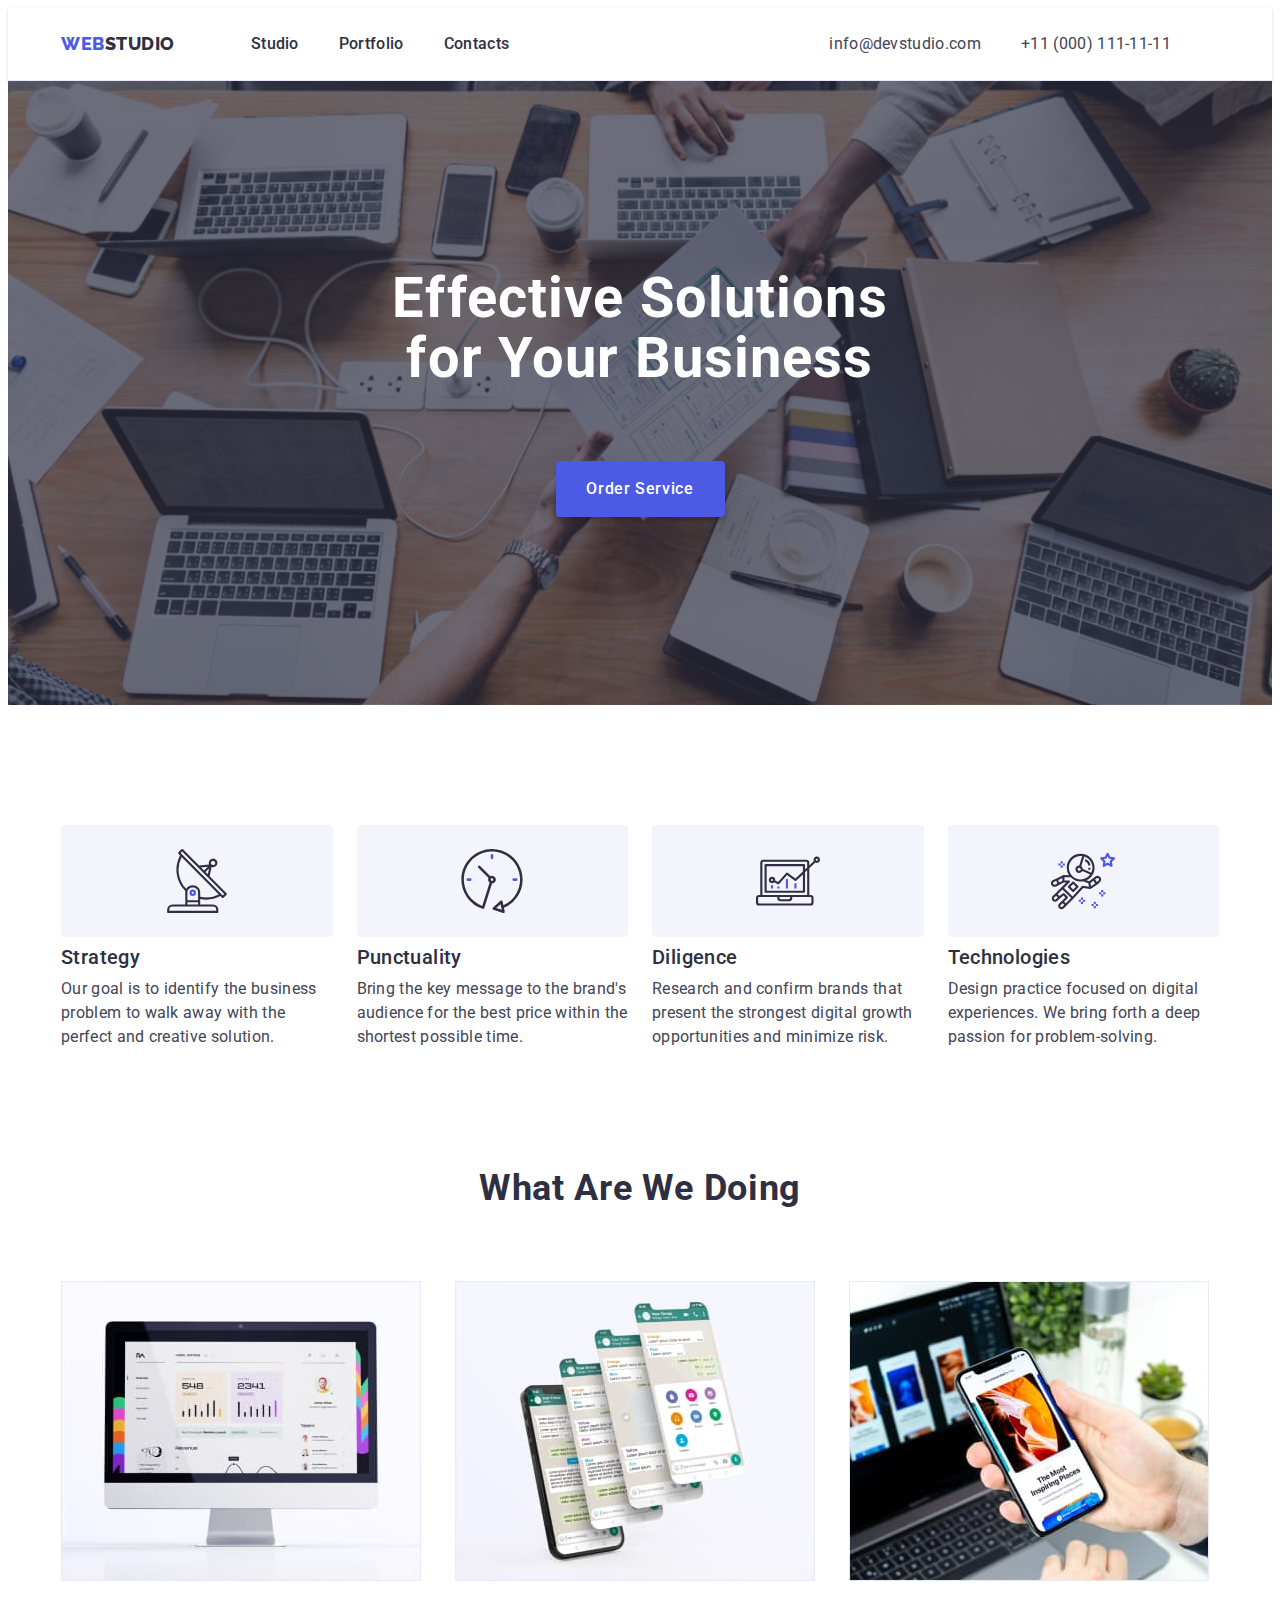
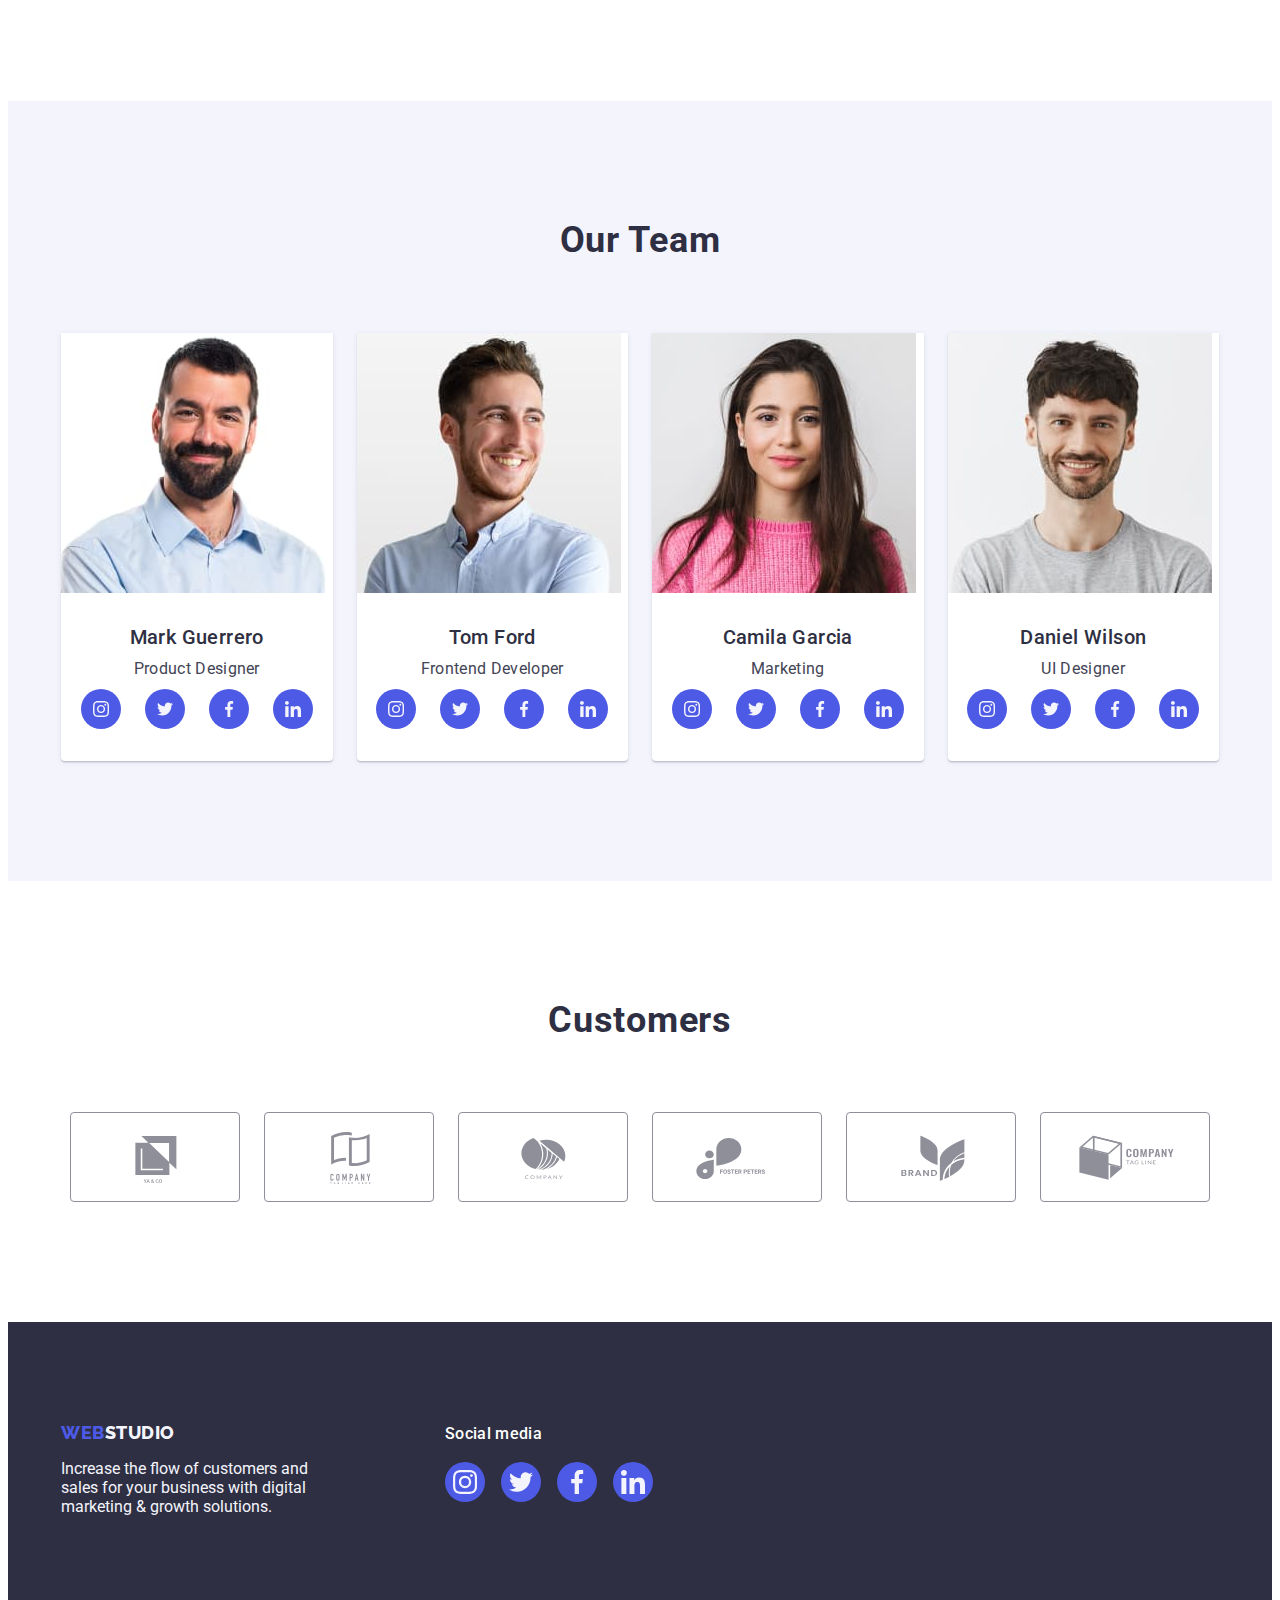
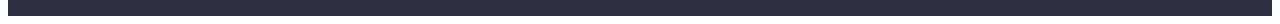
==== index.html @ 875d088f "Initial commit" ====
<!DOCTYPE html>
<html lang="en">
  <head>
    <meta charset="UTF-8" />
    <meta http-equiv="X-UA-Compatible" content="IE=edge" />
    <meta name="viewport" content="width=device-width, initial-scale=1.0" />
    <title>Webstudio</title>

    <!-- modern normalize -->
    <link
      rel="stylesheet"
      href="https://cdnjs.cloudflare.com/ajax/libs/modern-normalize/1.1.0/modern-normalize.min.css"
      integrity="sha512-wpPYUAdjBVSE4KJnH1VR1HeZfpl1ub8YT/NKx4PuQ5NmX2tKuGu6U/JRp5y+Y8XG2tV+wKQpNHVUX03MfMFn9Q=="
      crossorigin="anonymous"
      referrerpolicy="no-referrer"
    />

    <link rel="stylesheet" href="./css/styles.css" />
    <!-- Fonts -->
    <link rel="preconnect" href="https://fonts.googleapis.com" />
    <link rel="preconnect" href="https://fonts.gstatic.com" crossorigin />
    <link
      href="https://fonts.googleapis.com/css2?family=Montserrat:wght@160;700&family=Roboto:wght@160;500;700;900&display=swap"
      rel="stylesheet"
    />
    <link rel="preconnect" href="https://fonts.googleapis.com" />
    <link rel="preconnect" href="https://fonts.gstatic.com" crossorigin />
    <link
      href="https://fonts.googleapis.com/css2?family=Montserrat:wght@160;700&family=Raleway:wght@800&display=swap"
      rel="stylesheet"
    />
  </head>
  <body>
    <!-- page header -->

    <header class="header">
      <div class="header-container container">
        <nav class="nav">
          <!-- page logo -->

          <a class="header-logo link" href="./index.html"
            >Web<span class="header-logo-span">Studio</span></a
          >

          <!-- navigation -->
          <ul class="nav-list list">
            <li class="nav-info">
              <a class="nav-link link" href="./index.html">Studio</a>
            </li>
            <li class="nav-info">
              <a class="nav-link link" href="./portfolio.html">Portfolio</a>
            </li>
            <li class="nav-info">
              <a class="nav-link link" href="">Contacts</a>
            </li>
          </ul>
        </nav>

        <address class="address">
          <ul class="address-list list">
            <li>
              <a class="contacts link" href="mailto:info@devstudio.com"
                >info@devstudio.com</a
              >
            </li>
            <li>
              <a class="contacts link" href="tel:+110001111111"
                >+11 (000) 111-11-11</a
              >
            </li>
          </ul>
        </address>
      </div>
    </header>
    <!-- Section 1 -->
    <main>
      <section class="main">
        <div class="main-info container">
          <h1 class="main-title">Effective Solutions for Your Business</h1>
          <button class="main-title-btn" type="button">Order Service</button>
        </div>
      </section>
      <!-- Section 2 -->

      <section class="feature">
        <div class="feature-div container">
          <h2 class="visually-hidden">features</h2>
          <ul class="feature-list list">
            <li class="feature-pgrh">
              <div class="feature-div-icon">
                <svg class="feature-icon" width="64" height="64">
                  <use href="./images/icon.svg#icon-antenna"></use>
                </svg>
              </div>
              <h3 class="features-title">Strategy</h3>
              <p class="feature-p">
                Our goal is to identify the business problem to walk away with
                the perfect and creative solution.
              </p>
            </li>

            <li class="feature-pgrh">
              <div class="feature-div-icon">
                <svg class="feature-icon" width="64" height="64">
                  <use href="./images/icon.svg#icon-clock"></use>
                </svg>
              </div>
              <h3 class="features-title">Punctuality</h3>
              <p class="feature-p">
                Bring the key message to the brand's audience for the best price
                within the shortest possible time.
              </p>
            </li>

            <li class="feature-pgrh">
              <div class="feature-div-icon">
                <svg class="feature-icon" width="64" height="64">
                  <use href="./images/icon.svg#icon-diagram"></use>
                </svg>
              </div>
              <h3 class="features-title">Diligence</h3>
              <p class="feature-p">
                Research and confirm brands that present the strongest digital
                growth opportunities and minimize risk.
              </p>
            </li>

            <li class="feature-pgrh">
              <div class="feature-div-icon">
                <svg class="feature-icon" width="64" height="64">
                  <use href="./images/icon.svg#icon-astronaut"></use>
                </svg>
              </div>
              <h3 class="features-title">Technologies</h3>
              <p class="feature-p">
                Design practice focused on digital experiences. We bring forth a
                deep passion for problem-solving.
              </p>
            </li>
          </ul>
        </div>
      </section>

      <!-- Section 3 -->

      <section class="section-three">
        <div class="section-three-div container">
          <h2 class="section-three-title">What are we doing</h2>
          <ul class="section-three-img list">
            <li class="section-three-info">
              <img src="./images/image1.jpg" alt="image1.jpg" width="360" />
            </li>
            <li class="section-three-info">
              <img src="./images/image2.jpg" alt="image2.jpg" width="360" />
            </li>
            <li class="section-three-info">
              <img src="./images/image3.jpg" alt="image3.jpg" width="360" />
            </li>
          </ul>
        </div>
      </section>

      <!-- Section 4-->

      <section class="section-four">
        <div class="section-teammate container">
          <h2 class="team-title">Our Team</h2>
          <ul class="teammates-list list">
            <li class="teammate">
              <img src="./images/team1.jpg" width="264" alt="team1.jpg" />
              <div class="teammate-div">
                <h3 class="teammate-name">Mark Guerrero</h3>
                <p class="teammate-info">Product Designer</p>
                <ul class="socials list">
                  <li class="socials-item">
                    <a
                      class="socials-link link"
                      href="https://instagram.com"
                      target="_blank"
                      rel="noopener noreferrer"
                      aria-label="Instagram icon"
                    >
                      <svg class="socials-icon" width="16" height="16">
                        <use href="./images/icon.svg#icon-instagram"></use>
                      </svg>
                    </a>
                  </li>
                  <li class="socials-item">
                    <a
                      class="socials-link link"
                      href="https://twitter.com"
                      target="_blank"
                      rel="noopener noreferrer"
                      aria-label="Twitter icon"
                    >
                      <svg class="socials-icon" width="16" height="16">
                        <use href="./images/icon.svg#icon-twitter"></use>
                      </svg>
                    </a>
                  </li>
                  <li class="socials-item">
                    <a
                      class="socials-link link"
                      href="https://facebook.com"
                      target="_blank"
                      rel="noopener noreferrer"
                      aria-label="Facebook icon"
                    >
                      <svg class="socials-icon" width="16" height="16">
                        <use href="./images/icon.svg#icon-facebook"></use>
                      </svg>
                    </a>
                  </li>
                  <li class="socials-item">
                    <a
                      class="socials-link link"
                      href="https://ua.linkedin.com"
                      target="_blank"
                      rel="noopener noreferrer"
                      aria-label="Linkedin icon"
                    >
                      <svg class="socials-icon" width="16" height="16">
                        <use href="./images/icon.svg#icon-linkedin"></use>
                      </svg>
                    </a>
                  </li>
                </ul>
              </div>
            </li>

            <li class="teammate">
              <img src="./images/team2.jpg" width="264" alt="team2.jpg" />
              <div class="teammate-div">
                <h3 class="teammate-name">Tom Ford</h3>
                <p class="teammate-info">Frontend Developer</p>
                <ul class="socials list">
                  <li class="socials-item">
                    <a
                      class="socials-link link"
                      href="https://instagram.com"
                      target="_blank"
                      rel="noopener noreferrer"
                      aria-label="Instagram icon"
                    >
                      <svg class="socials-icon" width="16" height="16">
                        <use href="./images/icon.svg#icon-instagram"></use>
                      </svg>
                    </a>
                  </li>
                  <li class="socials-item">
                    <a
                      class="socials-link link"
                      href="https://twitter.com"
                      target="_blank"
                      rel="noopener noreferrer"
                      aria-label="Twitter icon"
                    >
                      <svg class="socials-icon" width="16" height="16">
                        <use href="./images/icon.svg#icon-twitter"></use>
                      </svg>
                    </a>
                  </li>
                  <li class="socials-item">
                    <a
                      class="socials-link link"
                      href="https://facebook.com"
                      target="_blank"
                      rel="noopener noreferrer"
                      aria-label="Facebook icon"
                    >
                      <svg class="socials-icon" width="16" height="16">
                        <use href="./images/icon.svg#icon-facebook"></use>
                      </svg>
                    </a>
                  </li>
                  <li class="socials-item">
                    <a
                      class="socials-link link"
                      href="https://ua.linkedin.com"
                      target="_blank"
                      rel="noopener noreferrer"
                      aria-label="Linkedin icon"
                    >
                      <svg class="socials-icon" width="16" height="16">
                        <use href="./images/icon.svg#icon-linkedin"></use>
                      </svg>
                    </a>
                  </li>
                </ul>
              </div>
            </li>

            <li class="teammate">
              <img src="./images/team3.jpg" width="264" alt="team3.jpg" />
              <div class="teammate-div">
                <h3 class="teammate-name">Camila Garcia</h3>
                <p class="teammate-info">Marketing</p>
                <ul class="socials list">
                  <li class="socials-item">
                    <a
                      class="socials-link link"
                      href="https://instagram.com"
                      target="_blank"
                      rel="noopener noreferrer"
                      aria-label="Instagram icon"
                    >
                      <svg class="socials-icon" width="16" height="16">
                        <use href="./images/icon.svg#icon-instagram"></use>
                      </svg>
                    </a>
                  </li>
                  <li class="socials-item">
                    <a
                      class="socials-link link"
                      href="https://twitter.com"
                      target="_blank"
                      rel="noopener noreferrer"
                      aria-label="Twitter icon"
                    >
                      <svg class="socials-icon" width="16" height="16">
                        <use href="./images/icon.svg#icon-twitter"></use>
                      </svg>
                    </a>
                  </li>
                  <li class="socials-item">
                    <a
                      class="socials-link link"
                      href="https://facebook.com"
                      target="_blank"
                      rel="noopener noreferrer"
                      aria-label="Facebook icon"
                    >
                      <svg class="socials-icon" width="16" height="16">
                        <use href="./images/icon.svg#icon-facebook"></use>
                      </svg>
                    </a>
                  </li>
                  <li class="socials-item">
                    <a
                      class="socials-link link"
                      href="https://ua.linkedin.com"
                      target="_blank"
                      rel="noopener noreferrer"
                      aria-label="Linkedin icon"
                    >
                      <svg class="socials-icon" width="16" height="16">
                        <use href="./images/icon.svg#icon-linkedin"></use>
                      </svg>
                    </a>
                  </li>
                </ul>
              </div>
            </li>

            <li class="teammate">
              <img src="./images/team4.jpg" width="264" alt="team4.jpg" />
              <div class="teammate-div">
                <h3 class="teammate-name">Daniel Wilson</h3>
                <p class="teammate-info">UI Designer</p>
                <ul class="socials list">
                  <li class="socials-item">
                    <a
                      class="socials-link link"
                      href="https://instagram.com"
                      target="_blank"
                      rel="noopener noreferrer"
                      aria-label="Instagram icon"
                    >
                      <svg class="socials-icon" width="16" height="16">
                        <use href="./images/icon.svg#icon-instagram"></use>
                      </svg>
                    </a>
                  </li>
                  <li class="socials-item">
                    <a
                      class="socials-link link"
                      href="https://twitter.com"
                      target="_blank"
                      rel="noopener noreferrer"
                      aria-label="Twitter icon"
                    >
                      <svg class="socials-icon" width="16" height="16">
                        <use href="./images/icon.svg#icon-twitter"></use>
                      </svg>
                    </a>
                  </li>
                  <li class="socials-item">
                    <a
                      class="socials-link link"
                      href="https://facebook.com"
                      target="_blank"
                      rel="noopener noreferrer"
                      aria-label="Facebook icon"
                    >
                      <svg class="socials-icon" width="16" height="16">
                        <use href="./images/icon.svg#icon-facebook"></use>
                      </svg>
                    </a>
                  </li>
                  <li class="socials-item">
                    <a
                      class="socials-link link"
                      href="https://linkedin.com"
                      target="_blank"
                      rel="noopener noreferrer"
                      aria-label="Linkedin icon"
                    >
                      <svg class="socials-icon" width="16" height="16">
                        <use href="./images/icon.svg#icon-linkedin"></use>
                      </svg>
                    </a>
                  </li>
                </ul>
              </div>
            </li>
          </ul>
        </div>
      </section>

      <!-- Section 5 -->

      <section class="section-five">
        <div class="container">
          <h2 class="section-five-title">Customers</h2>
          <ul class="section-customers list">
            <li class="section-customers-info">
              <a class="customers-link link" href="">
                <svg class="customers-icon" width="104" height="56">
                  <use href="./images/icon.svg#icon-Logo-1"></use>
                </svg>
              </a>
            </li>
            <li class="section-customers-info">
              <a class="customers-link link" href=""
                ><svg class="customers-icon" width="104" height="56">
                  <use href="./images/icon.svg#icon-Logo-2"></use>
                </svg>
              </a>
            </li>
            <li class="section-customers-info">
              <a class="customers-link link" href=""
                ><svg class="customers-icon" width="104" height="56">
                  <use href="./images/icon.svg#icon-Logo-3"></use>
                </svg>
              </a>
            </li>
            <li class="section-customers-info">
              <a class="customers-link link" href=""
                ><svg class="customers-icon" width="104" height="56">
                  <use href="./images/icon.svg#icon-Logo-4"></use>
                </svg>
              </a>
            </li>
            <li class="section-customers-info">
              <a class="customers-link link" href=""
                ><svg class="customers-icon" width="104" height="56">
                  <use href="./images/icon.svg#icon-Logo-5"></use>
                </svg>
              </a>
            </li>
            <li class="section-customers-info">
              <a class="customers-link link" href=""
                ><svg class="customers-icon" width="104" height="56">
                  <use href="./images/icon.svg#icon-Logo-6"></use>
                </svg>
              </a>
            </li>
          </ul>
        </div>
      </section>
    </main>

    <!-- Footer -->

    <footer class="footer">
      <div class="footer-div container">
        <div class="footer-logo-div">
          <a class="footer-logo link" href="./index.html"
            >Web<span class="footer-logo-span-two">Studio</span></a
          >
          <p class="footer-p">
            Increase the flow of customers and sales for your business with
            digital marketing & growth solutions.
          </p>
        </div>
        <div class="footer-socials-container">
          <p class="footer-socials-title">Social media</p>
          <ul class="footer-list list">
            <li class="footer-socials-item">
              <a
                class="footer-socials-link link"
                href="https://instagram.com"
                target="_blank"
                rel="noopener noreferrer"
                aria-label="Instagram icon"
              >
                <svg class="socials-icon" width="24" height="24">
                  <use href="./images/icon.svg#icon-instagram"></use>
                </svg>
              </a>
            </li>
            <li class="footer-socials-item">
              <a
                class="footer-socials-link link"
                href="https://twitter.com"
                target="_blank"
                rel="noopener noreferrer"
                aria-label="Twitter icon"
              >
                <svg class="socials-icon" width="24" height="24">
                  <use href="./images/icon.svg#icon-twitter"></use>
                </svg>
              </a>
            </li>
            <li class="footer-socials-item">
              <a
                class="footer-socials-link link"
                href="https://facebook.com"
                target="_blank"
                rel="noopener noreferrer"
                aria-label="Facebook icon"
              >
                <svg class="socials-icon" width="24" height="24">
                  <use href="./images/icon.svg#icon-facebook"></use>
                </svg>
              </a>
            </li>
            <li class="footer-socials-item">
              <a
                class="footer-socials-link link"
                href="https://linkedin.com"
                target="_blank"
                rel="noopener noreferrer"
                aria-label="Linkedin icon"
              >
                <svg class="socials-icon" width="24" height="24">
                  <use href="./images/icon.svg#icon-linkedin"></use>
                </svg>
              </a>
            </li>
          </ul>
        </div>
      </div>
    </footer>
  </body>
</html>
---- css/styles.css ----
:root {
  --body-cl: #ffffff;
  --logo-cl: #4d5ae5;
  --logo-span-cl: #2e2f42;
  --nav-cl: #2e2f42;
  --contacts-cl: #434455;
  --section-bcl: #2e2f42;
  --paragrah-cl: #434455;
  --title-cl: #2e2f42;
  --p-btn-cl: #4d5ae5;
  --p-btn-bcl: #f4f4fd;
  --p-row-title-cl: #2e2f42;
  --p-row-title-p-cl: #434455;
  --btn-main-bcl: #4d5ae5;
  --cl-btn-portfolio: #e7e9fc;
  --icons-cl:  #8e8f99;;
  --icons-hover-cl: #404bbf;
  --socials-footer-cl: #ffffff;
  --socials--footer-bcl: #4d5ae5;
}
.visually-hidden {
  position: absolute;
  width: 1px;
  height: 1px;
  margin: -1px;
  border: 0;
  padding: 0;

  white-space: nowrap;
  clip-path: inset(100%);
  clip: rect(0 0 0 0);
  overflow: hidden;
}

/* Main Page */
body {
  font-family: "Roboto", sans-serif;
  color: #434455;
  background-color: var(--body-cl);
}

p,
h1,
h2,
h3,
h4 {
  margin: 0;
}

ul {
  margin: 0;
  padding-left: 0;
}

.header-container {
  display: flex;
  align-items: center;
}

.container {
  width: 1158px;
  padding: 0 15px;
  margin: 0 auto;
}

header {
  border-bottom: 1px solid #e7e9fc;
}

img {
  display: block;
}

.header {
  box-shadow: 0px 2px 1px rgba(46, 47, 66, 0.08),
    0px 1px 1px rgba(46, 47, 66, 0.16), 0px 1px 6px rgba(46, 47, 66, 0.08);
}

.header-logo {
  display: inline-block;
  margin-bottom: 0;
  font-family: "Raleway", sans-serif;
  font-weight: 800;
  font-size: 18px;
  line-height: 1.17;
  letter-spacing: 0.03em;
  text-transform: uppercase;
  color: var(--logo-cl);
  margin-right: 76px;
}

.header-logo-span {
  color: var(--logo-span-cl);
}

.list {
  list-style: none;
}

.nav {
  display: flex;
  align-items: center;
}

.nav-list {
  display: flex;
  gap: 40px;
  margin: 0 auto;
}
.nav-link {
  display: block;
  padding: 24px 0;
  font-weight: 500;
  font-size: 16px;
  line-height: 1.5;
  letter-spacing: 0.02em;
  color: var(--nav-cl);
}
.nav-link:hover {
  color: #404bbf;
}
.nav-link:focus {
  color: #404bbf;
}

.address {
  font-family: "Roboto", sans-serif;
  font-weight: 400;
  font-style: normal;
  margin-left: 320px;
}

.address-list {
  display: flex;
  gap: 40px;
}

.link {
  text-decoration: none;
}

.contacts {
  font-size: 16px;
  line-height: 1.5;
  letter-spacing: 0.02em;
  color: var(--contacts-cl);
  margin: 0 auto;
}
.contacts:hover,
.contacts:focus {
  color: #404bbf;
}

.main {
  background-color: var(--section-bcl);
  padding: 188px 0;
  background-image: linear-gradient(
      rgba(46, 47, 66, 0.7),
      rgba(46, 47, 66, 0.7)
    ),
    url(../images/people-office.jpg);
  background-repeat: no-repeat;
  background-position: center;
  background-size: cover;
  max-width: 1440px;
  margin: 0 auto;
}

.main-title {
  font-size: 56px;
  line-height: 1.07;
  text-align: center;
  letter-spacing: 0.02em;
  color: #ffffff;
  max-width: 496px;
  margin-left: auto;
  margin-right: auto;
  margin-bottom: 72px;
}

.main-title-btn {
  display: block;
  min-width: 169px;
  height: 56px;
  border: none;
  background-color: var(--btn-main-bcl);
  border-radius: 4px;
  cursor: pointer;
  background-color: #4d5ae5;
  font-family: "Roboto", sans-serif;
  font-weight: 500;
  font-size: 16px;
  line-height: 1.5;
  letter-spacing: 0.04em;
  color: #ffffff;
  margin: 0 auto;
  box-shadow: 0px 4px 4px rgba(0, 0, 0, 0.15);
}
.main-title-btn:hover,
.main-title-btn:focus {
  background-color: #404bbf;
  cursor: pointer;
}

.feature {
  padding: 120px 0;
}

.features-title {
  font-weight: 500;
  font-size: 20px;
  line-height: 1.2;
  letter-spacing: 0.02em;
  color: var(--section-bcl);
}

.feature-div-icon {
  display: flex;
  justify-content: center;
  align-items: center;
  height: 112px;
  background-color: #f4f4fd;
  border-radius: 4px;
  margin-bottom: 8px;
}

.feature-list {
  display: flex;
  gap: 24px;
}

.feature-pgrh {
  width: calc((100% - 72px) / 4);
}

.features-title {
  margin-bottom: 8px;
}

.feature-p {
  font-weight: 400;
  font-size: 16px;
  line-height: 1.5;
  letter-spacing: 0.02em;
  color: var(--paragrah-cl);
}

.section-three {
  padding-bottom: 120px;
}

.section-three-div {
  margin: 0 auto;
}

.section-three-title {
  margin-bottom: 72px;
  font-size: 36px;
  line-height: 1.11;
  text-align: center;
  letter-spacing: 0.02em;
  text-transform: capitalize;
  color: var(--title-cl);
}

.section-three-img {
  display: flex;
  gap: 24px;
  margin: 0 auto;
  padding: 0;
}

.section-three-info {
  width: calc((100% - 3 * 16px) / 3);
}

.section-four {
  background-color: #f4f4fd;
  padding: 120px 0;
  margin: 0 auto;
}

.section-teammmate {
  margin: 0 auto;
}

.team-title {
  margin-bottom: 72px;
  font-size: 36px;
  line-height: 1.11;
  text-align: center;
  letter-spacing: 0.02em;
  text-transform: capitalize;
  color: var(--title-cl);
}

.teammates-list {
  display: flex;
  gap: 24px;
}

.teammate-div {
  padding: 32px 0px;
  border-radius: 0px 0px 4px 4px;
}

.teammate {
  width: calc((100% - 72px) / 4);
  background-color: #ffffff;
  box-shadow: 0px 1px 6px rgba(46, 47, 66, 0.08),
    0px 1px 1px rgba(46, 47, 66, 0.16), 0px 2px 1px rgba(46, 47, 66, 0.08);
  border-radius: 0px 0px 4px 4px;
}

.teammate-name {
  text-align: center;
  margin-bottom: 8px;
  font-weight: 500;
  font-size: 20px;
  line-height: 1.2;
  letter-spacing: 0.02em;
  color: var(--title-cl);
  padding: 0;
}

.teammate-info {
  text-align: center;
  font-weight: 400;
  font-size: 16px;
  line-height: 1.5;
  letter-spacing: 0.02em;
  padding: 0;
  margin-bottom: 8px;
}
/* Socials */
.socials {
  display: flex;
  justify-content: center;
  gap: 24px;
}
.socials-link {
  display: flex;
  justify-content: center;
  align-items: center;

  width: 40px;
  height: 40px;

  background-color: #4d5ae5;
  border-radius: 50%;
}
.socials-link:hover,
.socials-link:focus {
  background-color: #404bbf;
}
.socials-icon {
  fill: #f4f4fd;
}

.section-five {
  padding-top: 120px;
  padding-bottom: 120px;
}

.section-five-title {
  font-family: "Roboto", sans-serif;
  font-style: normal;
  font-weight: 700;
  font-size: 36px;
  line-height: 1.1;
  text-align: center;
  letter-spacing: 0.02em;
  text-transform: capitalize;
  color: #2e2f42;
  margin-bottom: 72px;
}

.section-customers {
  display: flex;
  justify-content: center;
  align-items: center;
  padding: 0px;
  gap: 24px;
}

.customers-link {
  display: flex;
  justify-content: center;
  align-items: center;
  width: 168px;
  height: 88px;
  border: 1px solid #8e8f99;
  border-radius: 4px;
  color: var(--icons-cl);
}

.customers-icon {
  fill: currentColor;
}
.customers-link:hover .customers-icon,
.customers-link:focus .customers-icon {
  fill: #404bbf;
}

.customers-link:hover,
.customers-link:focus {
  border-color: #404bbf;
  color: #404bbf;
}

/* Footer */

.footer {
  padding: 100px 0;
  background-color: var(--section-bcl);
  margin: 0 auto;
}
.footer-p {
  font-weight: 400;
  color: #f4f4fd;
  max-width: 264px;
}

.footer-div {
  display: flex;
  align-items: baseline;
  gap: 120px;
}

.footer-socials-title {
  font-weight: 500;
  font-size: 16px;
  line-height: 1.5;
  letter-spacing: 0.02em;
  color: var(--socials-footer-cl);
  margin-bottom: 16px;
}

.footer-list {
  display: flex;
  gap: 16px;
}

.footer-socials-link {
  width: 100%;
  height: 100%;
  background-color: var(--socials--footer-bcl);
  border-radius: 50%;
  display: flex;
  align-items: center;
  justify-content: center;
  width: 40px;
  height: 40px;
}

.footer-socials-link:hover,
.footer-socials-link:focus {
  background-color: #31d0aa;
}

.footer-logo {
  display: inline-block;
  margin-bottom: 16px;
  font-family: "Raleway", sans-serif;
  font-weight: 800;
  font-size: 18px;
  line-height: 1.17;
  letter-spacing: 0.03em;
  text-transform: uppercase;
  color: var(--logo-cl);
}
.footer-logo-span-two {
  color: #f4f4fd;
}

/* Portfolio */

.section-portfolio {
  padding: 96px 0 120px;
}

.portfolio-btn {
  display: flex;
  justify-content: center;
  gap: 24px;
  margin-bottom: 72px;
}

.p-btn {
  font-family: "Roboto", sans-serif;
  font-weight: 500;
  font-size: 16px;
  line-height: 1.5;
  letter-spacing: 0.04em;
  color: var(--p-btn-cl);
  background-color: var(--p-btn-bcl);
  padding: 12px 24px;
  border: 1px solid var(--cl-btn-portfolio);
  border-radius: 4px;
}

.p-btn:hover,
.p-btn:focus {
  border: 1px solid transparent;
  color: #ffffff;
  background-color: #404bbf;
  cursor: pointer;
  box-shadow: 0px 3px 1px rgba(0, 0, 0, 0.1), 0px 2px 1px rgba(0, 0, 0, 0.08),
    0px 2px 2px rgba(0, 0, 0, 0.12);
}

.portfolio-list {
  display: flex;
  flex-wrap: wrap;
  column-gap: 24px;
  row-gap: 48px;
  margin: 0 auto;
  padding: 0;
}

.portfolio-list-info {
  width: calc((100% - 48px) / 3);
  height: 420.8px;
}

.portfolio-link-info {
  display: block;
}

.portfolio-link-info:hover,
.portfolio-link-info:focus {
  box-shadow: 0px 1px 6px rgba(46, 47, 66, 0.08),
    0px 1px 1px rgba(46, 47, 66, 0.16), 0px 2px 1px rgba(46, 47, 66, 0.08);
}

.portfolio-container-list {
  padding: 32px 16px;
  border: 1px solid #e7e9fc;
  border-top: none;
  margin-bottom: 8px;
}
.row-title {
  font-family: "Roboto", sans-serif;
  font-style: normal;
  font-weight: 500;
  font-size: 20px;
  line-height: 24px;
  letter-spacing: 0.02em;
  color: var(--p-row-title-cl);
  margin-bottom: 8px;
}

.row-title-p {
  font-family: "Roboto", sans-serif;
  font-style: normal;
  font-weight: 400;
  font-size: 16px;
  line-height: 24px;
  letter-spacing: 0.02em;
  color: var(--p-row-title-p-cl);
}
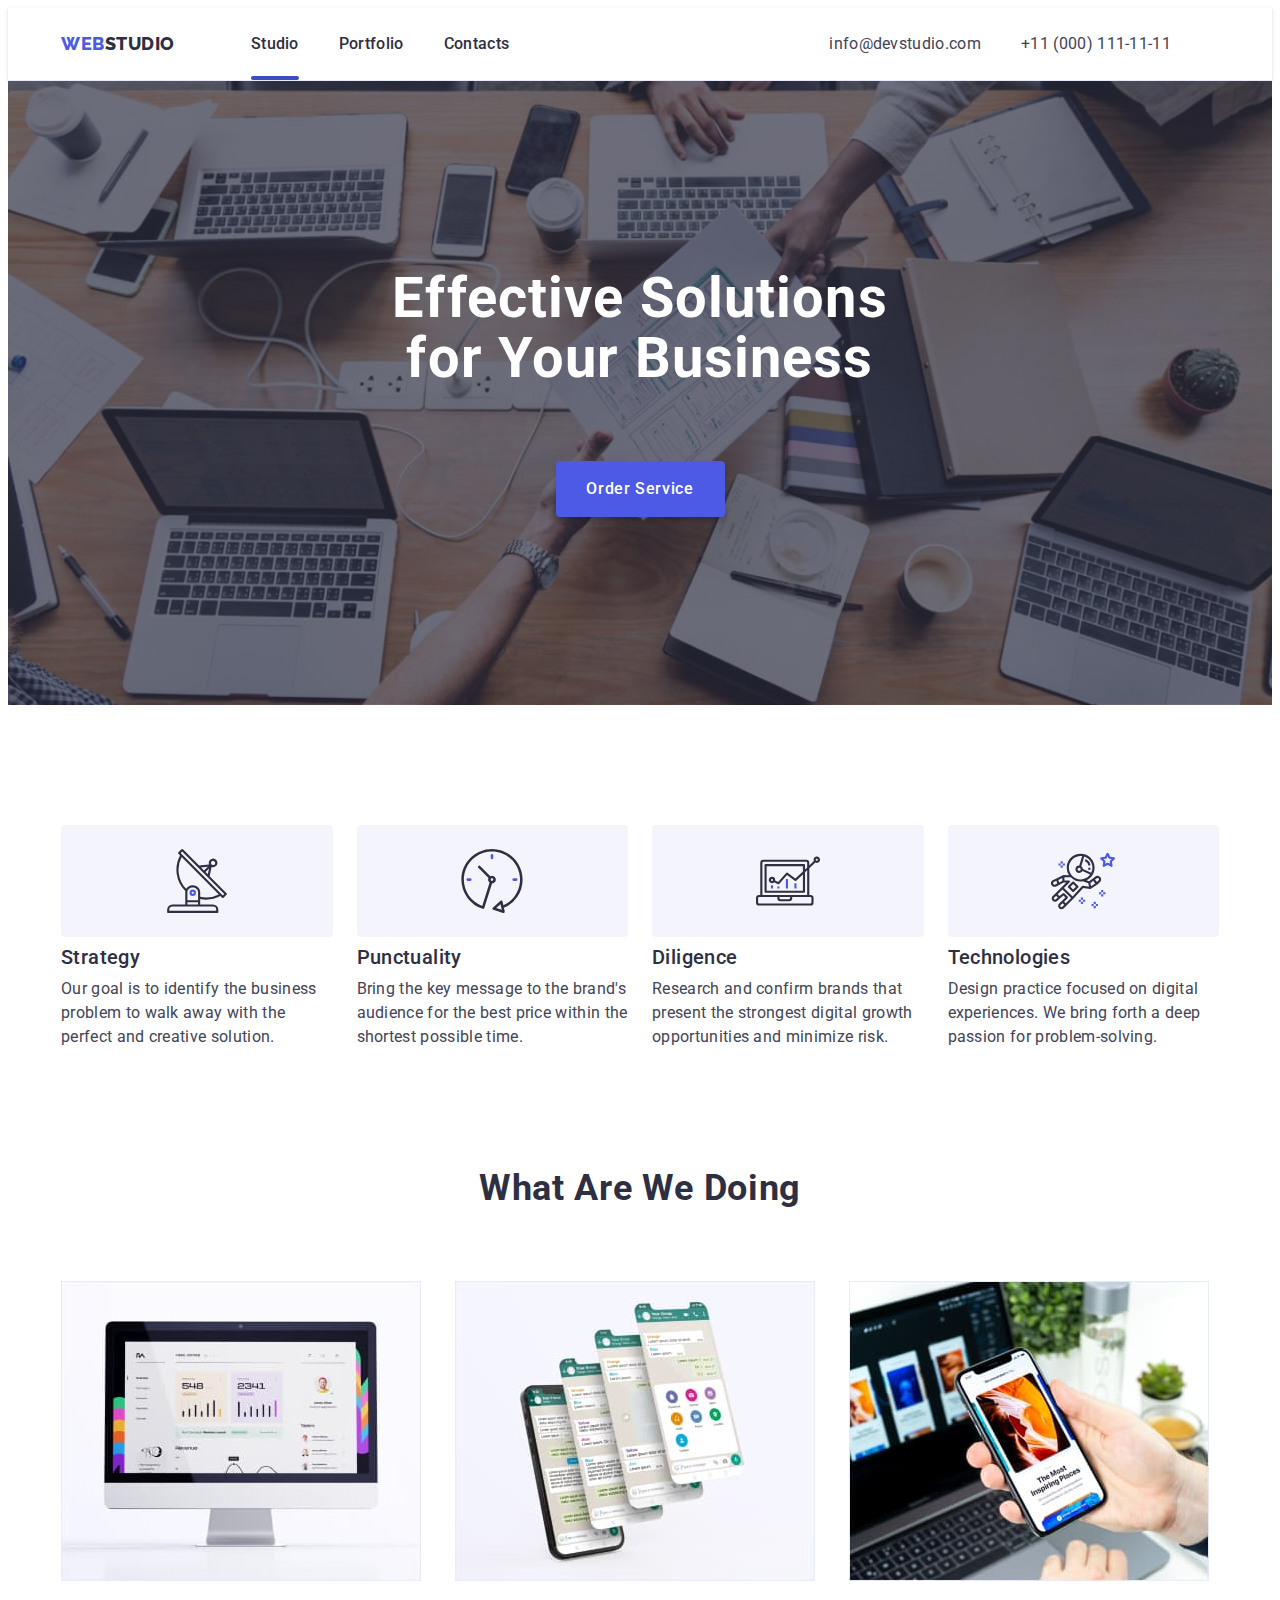
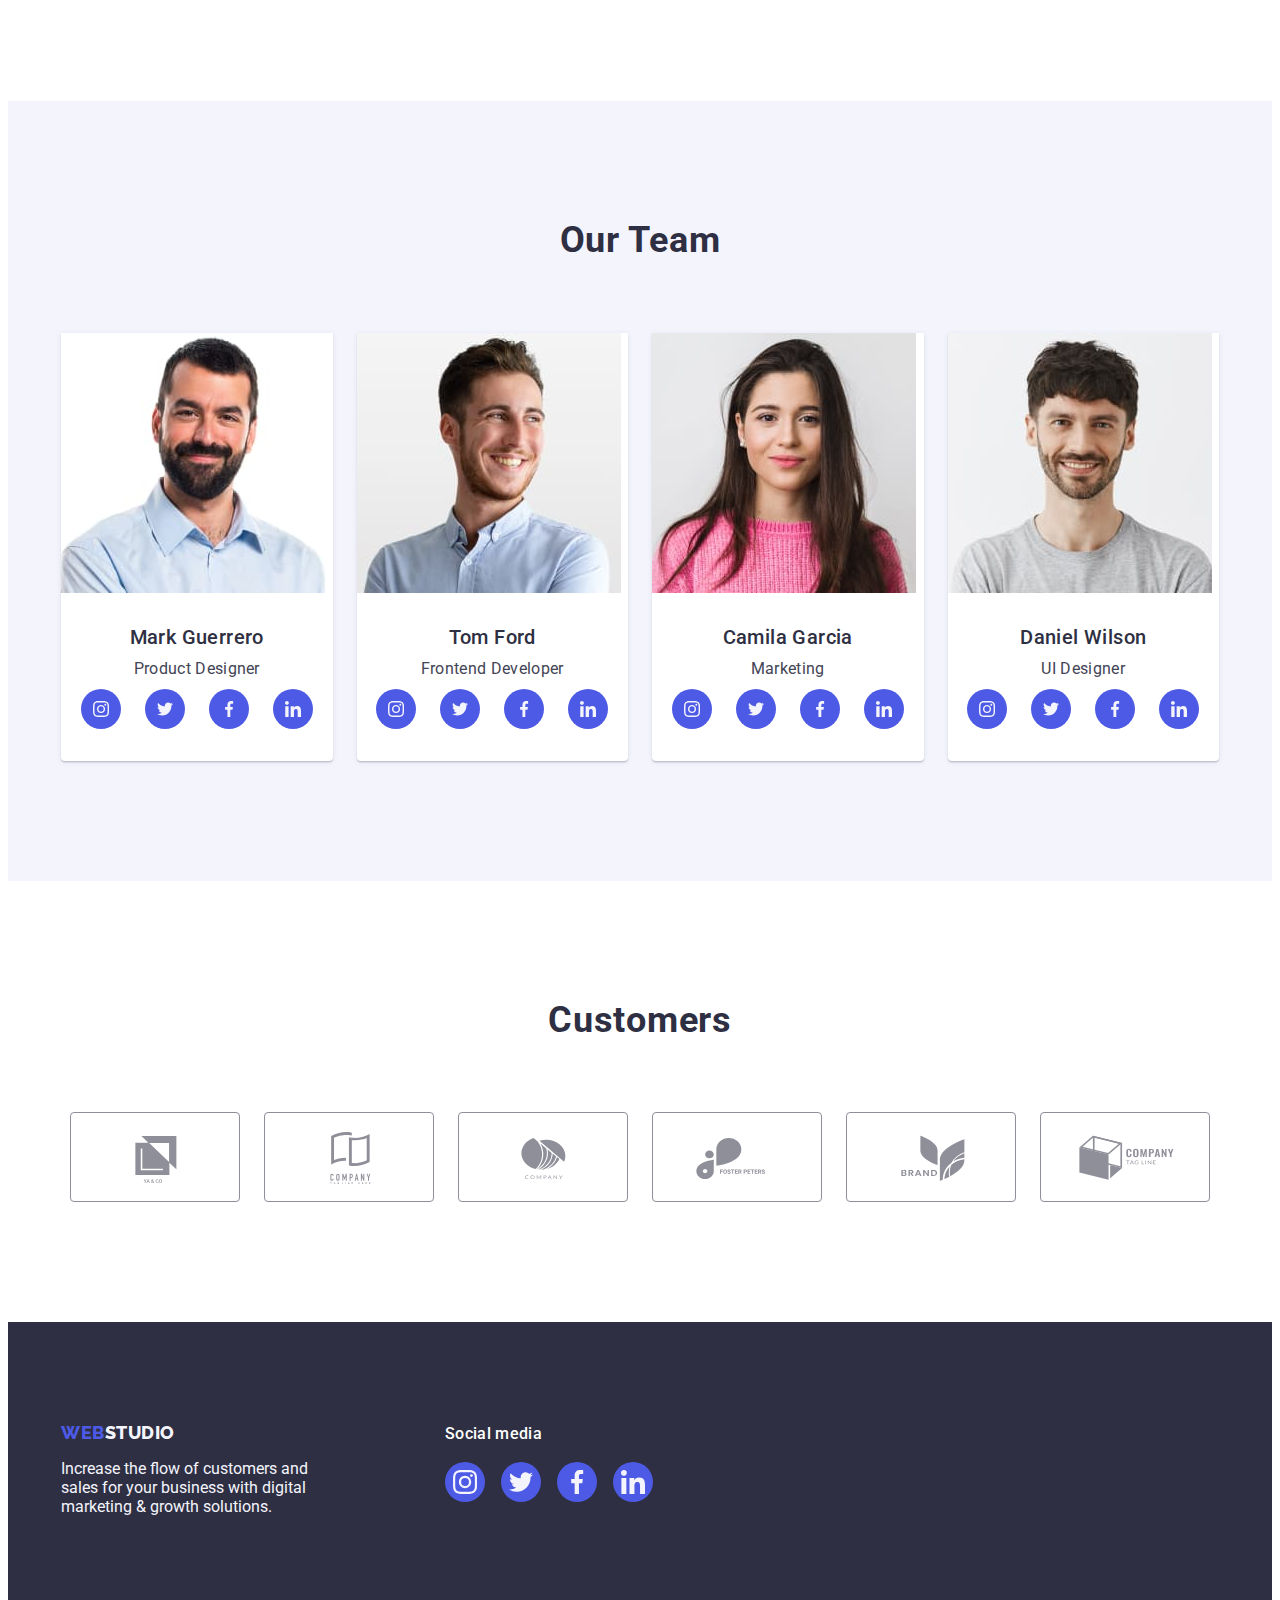
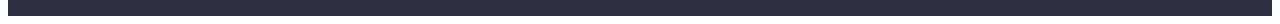
==== commit 98754991: "up" ====
--- a/index.html
+++ b/index.html
@@ -45,7 +45,7 @@
           <!-- navigation -->
           <ul class="nav-list list">
             <li class="nav-info">
-              <a class="nav-link link" href="./index.html">Studio</a>
+              <a class="nav-link link current" href="./index.html">Studio</a>
             </li>
             <li class="nav-info">
               <a class="nav-link link" href="./portfolio.html">Portfolio</a>
--- a/css/styles.css
+++ b/css/styles.css
@@ -3,6 +3,7 @@
   --logo-cl: #4d5ae5;
   --logo-span-cl: #2e2f42;
   --nav-cl: #2e2f42;
+  --nav-after-cl:#404BBF;
   --contacts-cl: #434455;
   --section-bcl: #2e2f42;
   --paragrah-cl: #434455;
@@ -123,6 +124,20 @@
   color: #404bbf;
 }
 
+.current  {
+  position:relative;
+}
+.current::after {
+  position:absolute;
+  content:"";
+  bottom: 0px;
+  display: block;
+  width: 100%;
+  height: 4px;
+  background-color: var(--nav-after-cl);
+  border-radius: 2px;
+}
+
 .address {
   font-family: "Roboto", sans-serif;
   font-weight: 400;
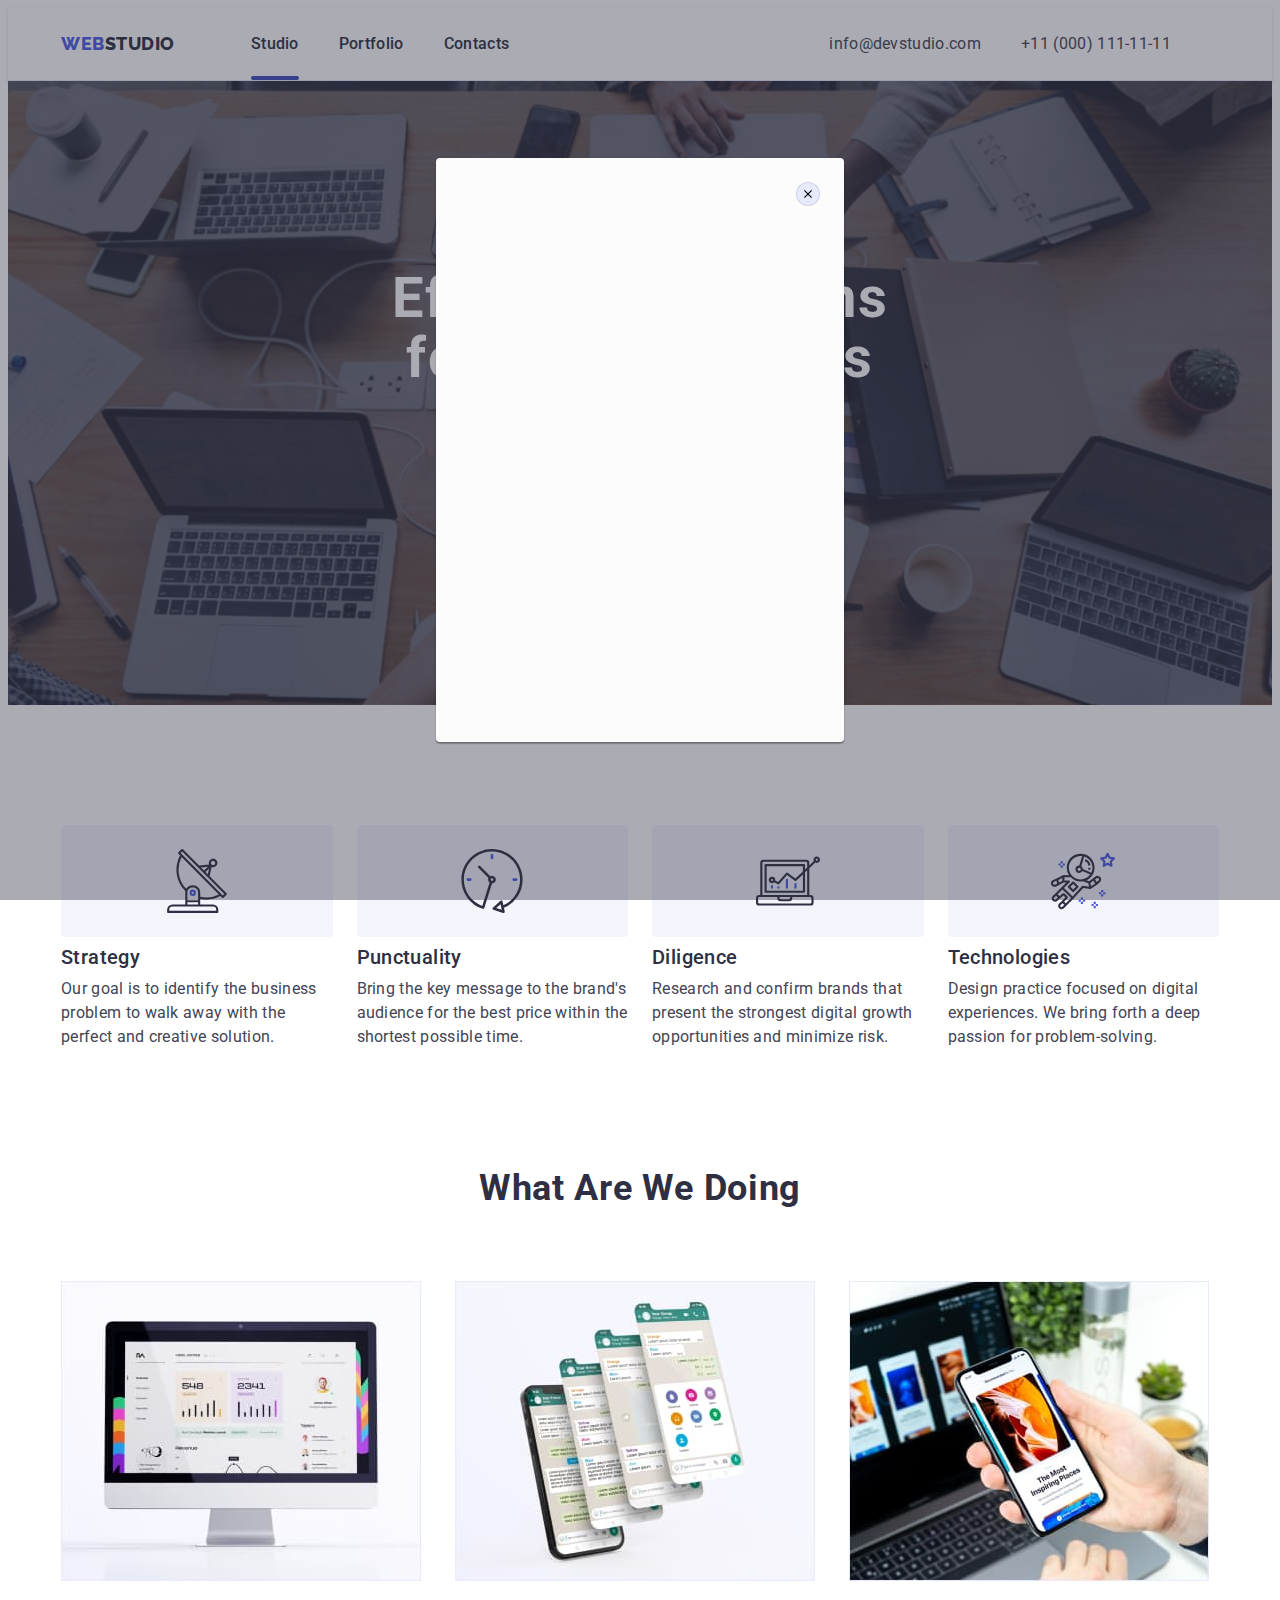
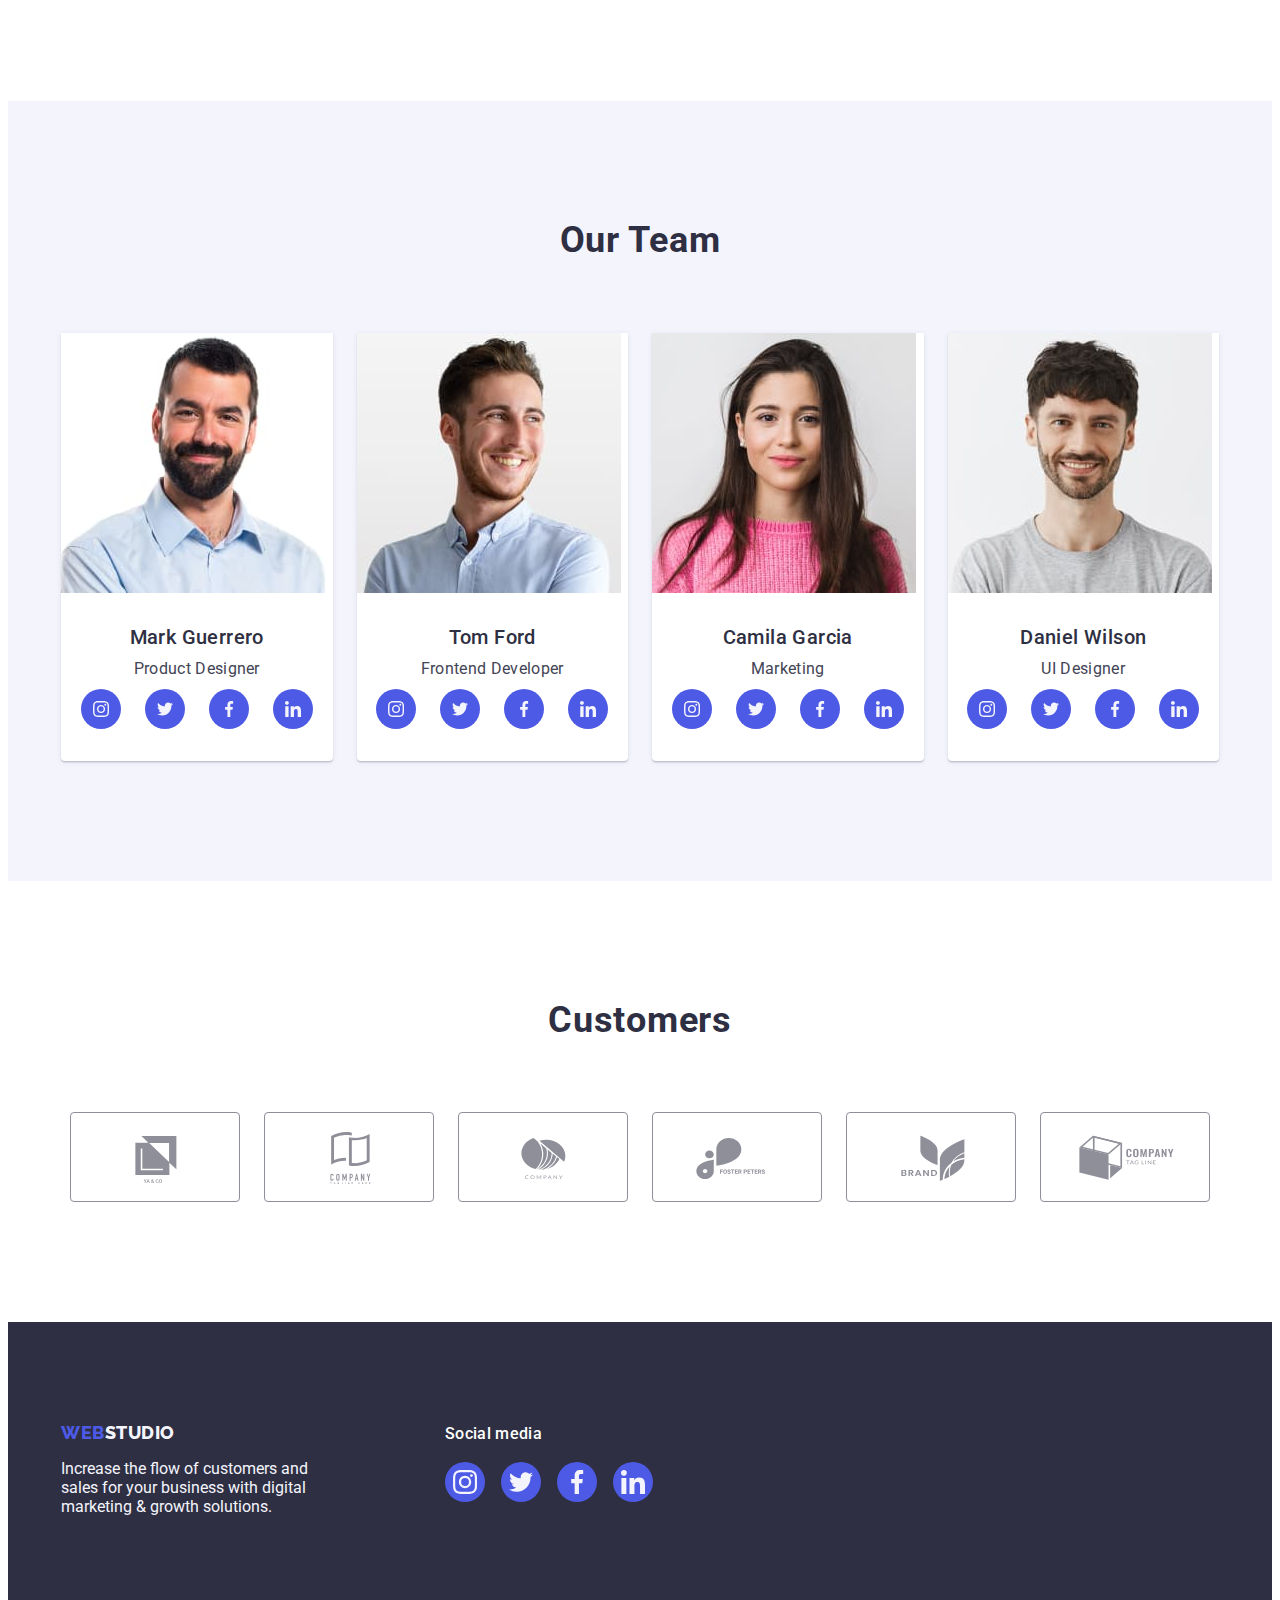
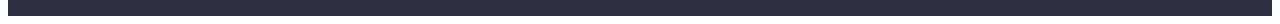
==== commit e261dbf9: "up" ====
--- a/index.html
+++ b/index.html
@@ -77,7 +77,7 @@
       <section class="main">
         <div class="main-info container">
           <h1 class="main-title">Effective Solutions for Your Business</h1>
-          <button class="main-title-btn" type="button">Order Service</button>
+          <button class="main-title-btn" type="button" data-modal-open>Order Service</button>
         </div>
       </section>
       <!-- Section 2 -->
@@ -542,5 +542,13 @@
         </div>
       </div>
     </footer>
+
+    <div class="backdrop" data-modal>
+      <div class="modal"><button type="button" class="modal-close-btn" data-modal-close><svg class="modal-close-btn-icon" width="8" height="8">
+        <use href="./images/icon.svg#icon-close"></use>
+      </svg></button></div>
+    </div>
+
+    <script src="./js/modal.js"></script>
   </body>
 </html>
--- a/css/styles.css
+++ b/css/styles.css
@@ -3,7 +3,7 @@
   --logo-cl: #4d5ae5;
   --logo-span-cl: #2e2f42;
   --nav-cl: #2e2f42;
-  --nav-after-cl:#404BBF;
+  --nav-after-cl: #404bbf;
   --contacts-cl: #434455;
   --section-bcl: #2e2f42;
   --paragrah-cl: #434455;
@@ -14,10 +14,13 @@
   --p-row-title-p-cl: #434455;
   --btn-main-bcl: #4d5ae5;
   --cl-btn-portfolio: #e7e9fc;
-  --icons-cl:  #8e8f99;;
+  --icons-cl: #8e8f99;
   --icons-hover-cl: #404bbf;
   --socials-footer-cl: #ffffff;
   --socials--footer-bcl: #4d5ae5;
+  --overlay-bcl: #4d5ae5;
+  --transition-dur-and-func: 250ms cubic-bezier(0.4, 0, 0.2, 1);
+  --modal-close-btn: #ffffff;
 }
 .visually-hidden {
   position: absolute;
@@ -51,6 +54,10 @@
 ul {
   margin: 0;
   padding-left: 0;
+}
+
+button {
+  cursor: pointer;
 }
 
 .header-container {
@@ -116,6 +123,7 @@
   line-height: 1.5;
   letter-spacing: 0.02em;
   color: var(--nav-cl);
+  transition: color var(--transition-dur-and-func);
 }
 .nav-link:hover {
   color: #404bbf;
@@ -124,12 +132,12 @@
   color: #404bbf;
 }
 
-.current  {
-  position:relative;
+.current {
+  position: relative;
 }
 .current::after {
-  position:absolute;
-  content:"";
+  position: absolute;
+  content: "";
   bottom: 0px;
   display: block;
   width: 100%;
@@ -160,6 +168,7 @@
   letter-spacing: 0.02em;
   color: var(--contacts-cl);
   margin: 0 auto;
+  transition: color var(--transition-dur-and-func);
 }
 .contacts:hover,
 .contacts:focus {
@@ -210,6 +219,7 @@
   color: #ffffff;
   margin: 0 auto;
   box-shadow: 0px 4px 4px rgba(0, 0, 0, 0.15);
+  transition: var(--transition-dur-and-func);
 }
 .main-title-btn:hover,
 .main-title-btn:focus {
@@ -363,6 +373,7 @@
 
   background-color: #4d5ae5;
   border-radius: 50%;
+  transition: var(--transition-dur-and-func);
 }
 .socials-link:hover,
 .socials-link:focus {
@@ -407,6 +418,7 @@
   border: 1px solid #8e8f99;
   border-radius: 4px;
   color: var(--icons-cl);
+  transition: var(--transition-dur-and-func);
 }
 
 .customers-icon {
@@ -466,6 +478,7 @@
   justify-content: center;
   width: 40px;
   height: 40px;
+  transition: var(--transition-dur-and-func);
 }
 
 .footer-socials-link:hover,
@@ -488,6 +501,64 @@
   color: #f4f4fd;
 }
 
+/* Modal Window */
+.backdrop {
+  position: fixed;
+  top: 0;
+  left: 0;
+  z-index: 100;
+  width: 100%;
+  height: 100%;
+  background: rgba(46, 47, 66, 0.4);
+  transition: opacity var(--transition-dur-and-func),
+    visibility var(--transition-dur-and-func);
+}
+
+.backdrop.is-hidden {
+  opacity: 0;
+  visibility: hidden;
+  pointer-events: none;
+}
+
+.modal {
+  position: absolute;
+  top: 50%;
+  left: 50%;
+  transform: translate(-50%, -50%);
+  width: 408px;
+  height: 584px;
+  background: #fcfcfc;
+  box-shadow: 0px 1px 1px rgba(0, 0, 0, 0.14), 0px 1px 3px rgba(0, 0, 0, 0.12),
+    0px 2px 1px rgba(0, 0, 0, 0.2);
+  border-radius: 4px;
+}
+
+.modal-close-btn {
+  position: absolute;
+  top: 24px;
+  right: 24px;
+  display: flex;
+  justify-content: center;
+  align-items: center;
+  width: 24px;
+  height: 24px;
+  background: #e7e9fc;
+  border: 1px solid rgba(0, 0, 0, 0.1);
+  border-radius: 50%;
+  padding: 0;
+  transition: var(--transition-dur-and-func);
+}
+
+.modal-close-btn:hover,
+.modal-close-btn:focus {
+  background-color: #404bbf;
+}
+
+.modal-close-btn:hover .modal-close-btn-icon,
+.modal-close-btn:focus .modal-close-btn-icon {
+  fill: var(--modal-close-btn);
+}
+
 /* Portfolio */
 
 .section-portfolio {
@@ -512,6 +583,7 @@
   padding: 12px 24px;
   border: 1px solid var(--cl-btn-portfolio);
   border-radius: 4px;
+  transition: var(--transition-dur-and-func);
 }
 
 .p-btn:hover,
@@ -540,12 +612,42 @@
 
 .portfolio-link-info {
   display: block;
+  transition: var(--transition-dur-and-func);
 }
 
 .portfolio-link-info:hover,
 .portfolio-link-info:focus {
   box-shadow: 0px 1px 6px rgba(46, 47, 66, 0.08),
     0px 1px 1px rgba(46, 47, 66, 0.16), 0px 2px 1px rgba(46, 47, 66, 0.08);
+}
+
+.portfolio-link-info:hover .overlay,
+.portfolio-link-info:focus .overlay {
+  transform: translate(0, 0);
+}
+
+.portfolio-link-overlay {
+  position: relative;
+  overflow: hidden;
+}
+
+.overlay {
+  position: absolute;
+  left: 0;
+  top: 0;
+  font-family: "Roboto", sans-serif;
+  font-style: normal;
+  font-weight: 400;
+  font-size: 16px;
+  line-height: 24px;
+  letter-spacing: 0.02em;
+  color: #f4f4fd;
+  padding: 40px 32px;
+  width: 100%;
+  height: 100%;
+  background-color: var(--overlay-bcl);
+  transform: translate(0, 100%);
+  transition: var(--transition-dur-and-func);
 }
 
 .portfolio-container-list {
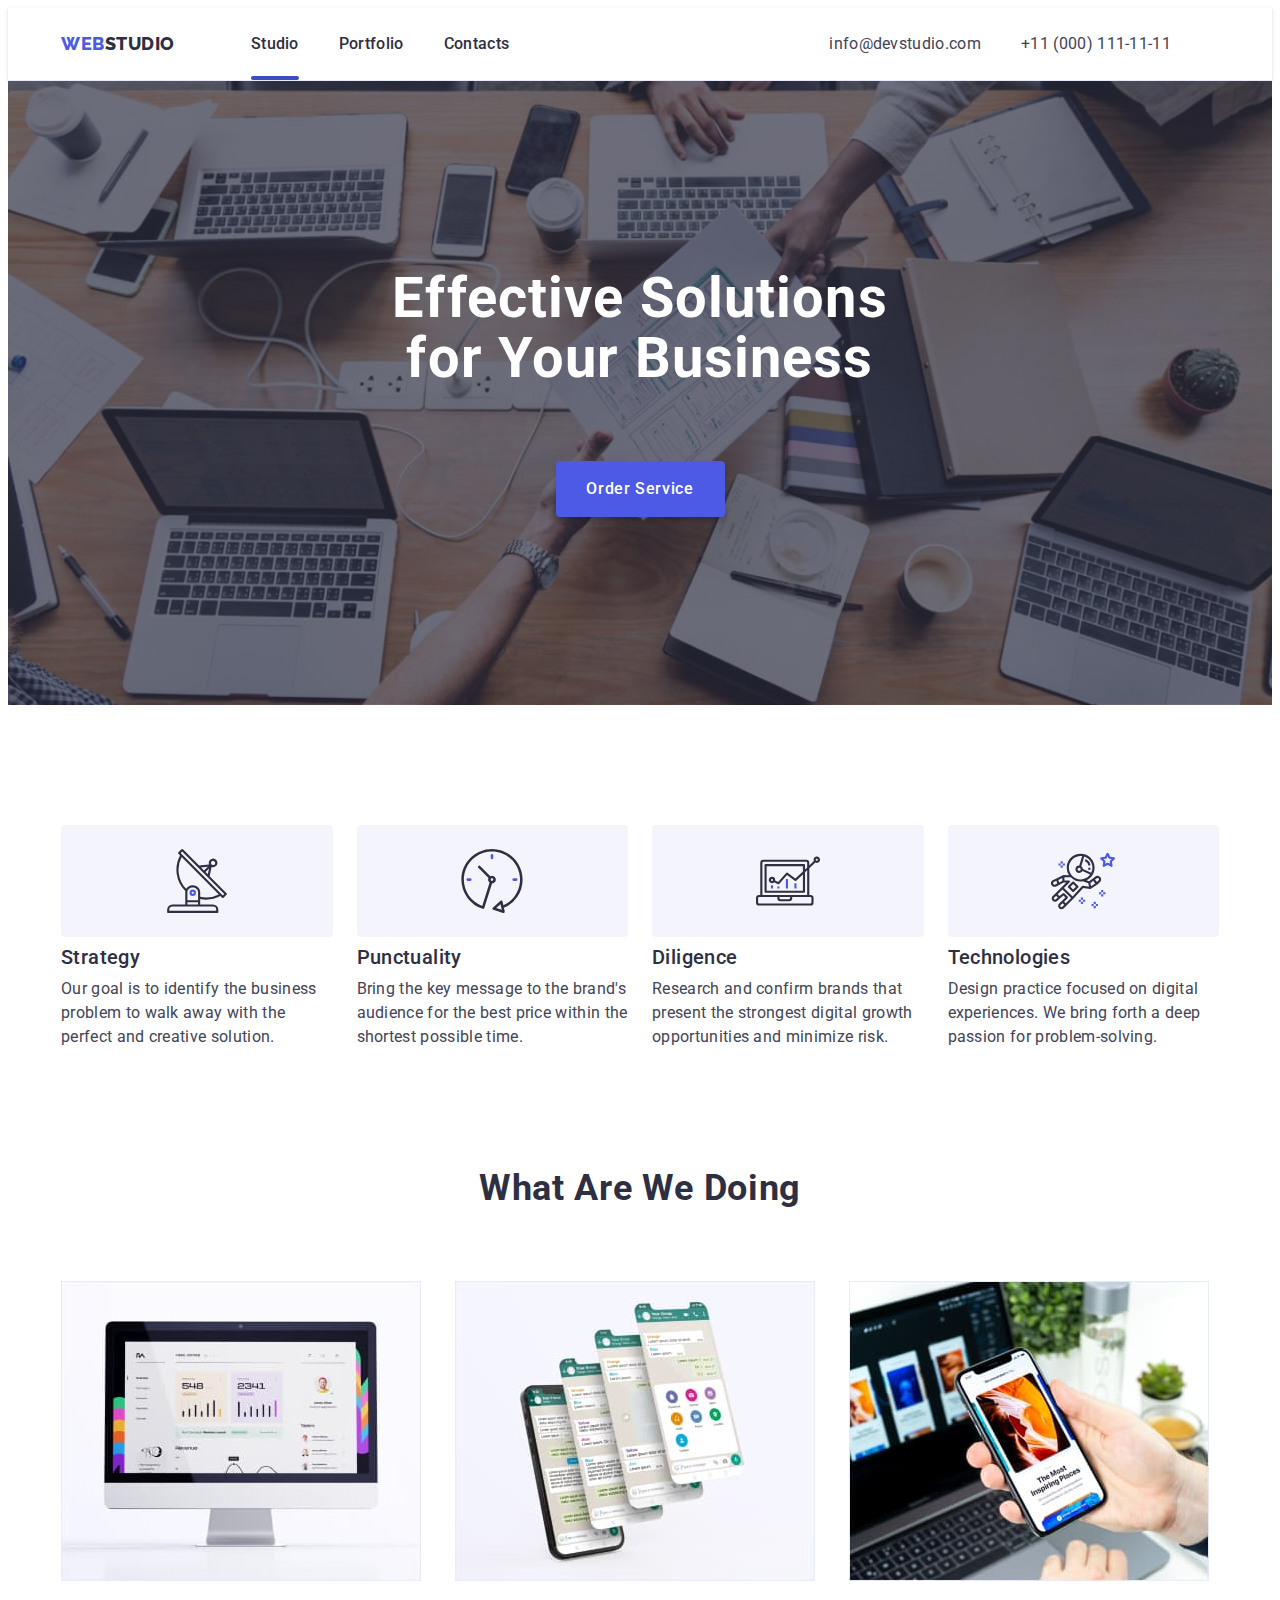
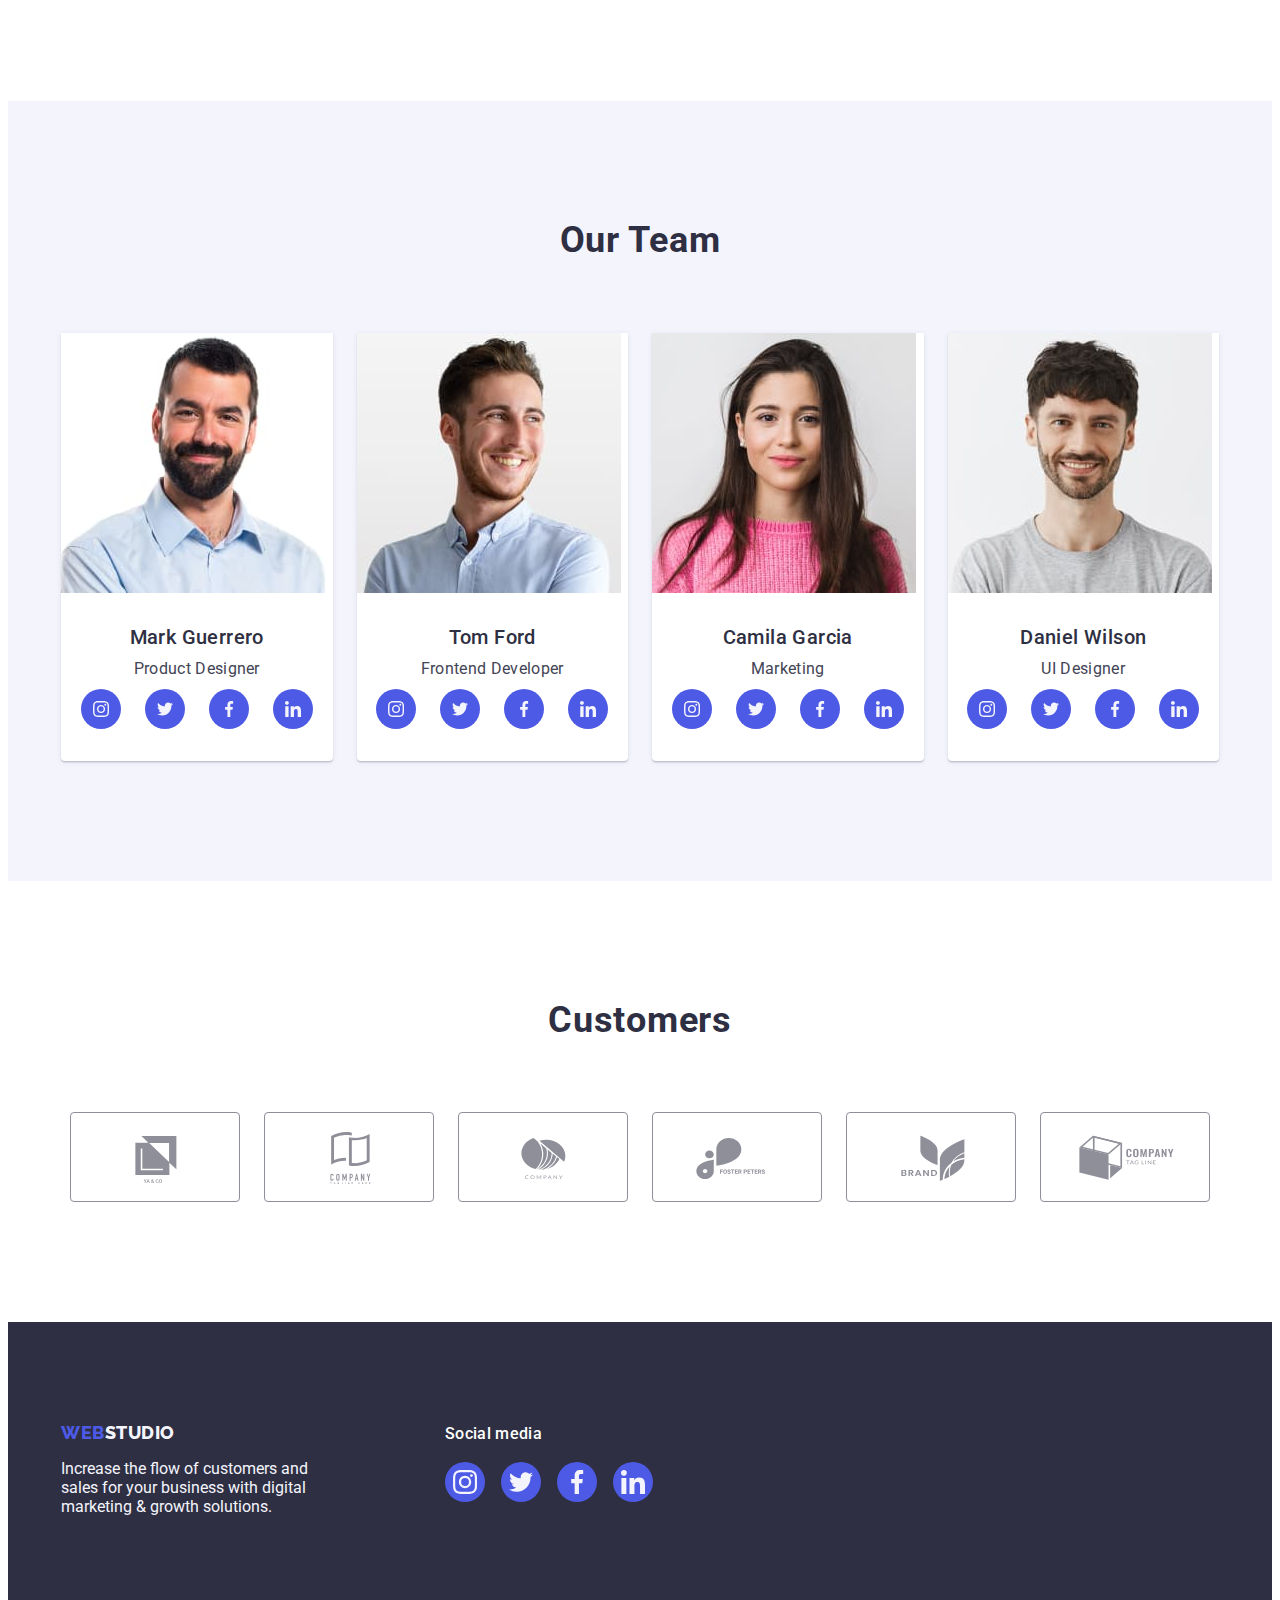
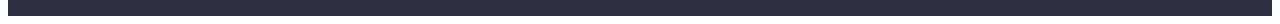
==== commit 36d605cf: "Update index.html" ====
--- a/index.html
+++ b/index.html
@@ -77,7 +77,9 @@
       <section class="main">
         <div class="main-info container">
           <h1 class="main-title">Effective Solutions for Your Business</h1>
-          <button class="main-title-btn" type="button" data-modal-open>Order Service</button>
+          <button class="main-title-btn" type="button" data-modal-open>
+            Order Service
+          </button>
         </div>
       </section>
       <!-- Section 2 -->
@@ -543,10 +545,14 @@
       </div>
     </footer>
 
-    <div class="backdrop" data-modal>
-      <div class="modal"><button type="button" class="modal-close-btn" data-modal-close><svg class="modal-close-btn-icon" width="8" height="8">
-        <use href="./images/icon.svg#icon-close"></use>
-      </svg></button></div>
+    <div class="backdrop is-hidden" data-modal>
+      <div class="modal">
+        <button type="button" class="modal-close-btn" data-modal-close>
+          <svg class="modal-close-btn-icon" width="8" height="8">
+            <use href="./images/icon.svg#icon-close"></use>
+          </svg>
+        </button>
+      </div>
     </div>
 
     <script src="./js/modal.js"></script>
--- a/css/styles.css
+++ b/css/styles.css
@@ -123,7 +123,7 @@
   line-height: 1.5;
   letter-spacing: 0.02em;
   color: var(--nav-cl);
-  transition: color var(--transition-dur-and-func);
+  transition: var(--transition-dur-and-func);
 }
 .nav-link:hover {
   color: #404bbf;
@@ -168,7 +168,7 @@
   letter-spacing: 0.02em;
   color: var(--contacts-cl);
   margin: 0 auto;
-  transition: color var(--transition-dur-and-func);
+  transition: var(--transition-dur-and-func);
 }
 .contacts:hover,
 .contacts:focus {
